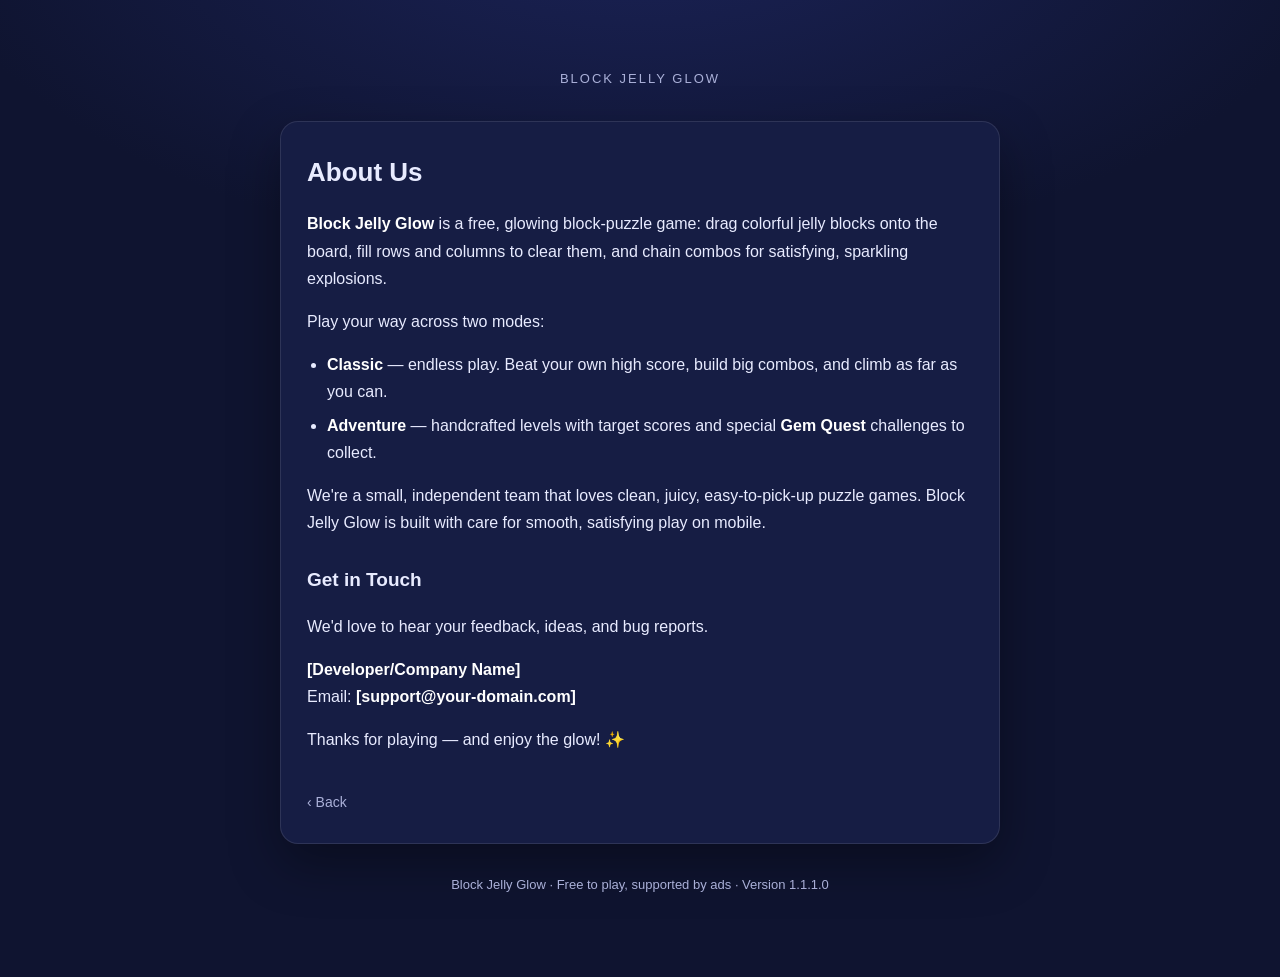
==== about-us.html @ dcab816d "Add files via upload Add privacy policy, terms of service, about us pages" ====
<!DOCTYPE html>
<html lang="en">
<head>
<meta charset="UTF-8">
<meta name="viewport" content="width=device-width, initial-scale=1.0">
<title>About Us — Block Jelly Glow</title>
<link rel="stylesheet" href="style.css">
</head>
<body>
<div class="wrap">
  <header class="hero">
    <span class="logo">Block Jelly Glow</span>
  </header>

  <div class="card">
    <h1 class="doc-title">About Us</h1>

    <p><strong>Block Jelly Glow</strong> is a free, glowing block-puzzle game: drag colorful jelly blocks onto the board, fill rows and columns to clear them, and chain combos for satisfying, sparkling explosions.</p>

    <p>Play your way across two modes:</p>
    <ul>
      <li><strong>Classic</strong> — endless play. Beat your own high score, build big combos, and climb as far as you can.</li>
      <li><strong>Adventure</strong> — handcrafted levels with target scores and special <strong>Gem Quest</strong> challenges to collect.</li>
    </ul>

    <p>We're a small, independent team that loves clean, juicy, easy-to-pick-up puzzle games. Block Jelly Glow is built with care for smooth, satisfying play on mobile.</p>

    <h2>Get in Touch</h2>
    <p>We'd love to hear your feedback, ideas, and bug reports.</p>
    <p><strong>[Developer/Company Name]</strong><br>
    Email: <strong>[support@your-domain.com]</strong></p>

    <p>Thanks for playing — and enjoy the glow! ✨</p>

    <a class="back" href="index.html">&lsaquo; Back</a>
  </div>

  <footer>
    Block Jelly Glow · Free to play, supported by ads · Version 1.1.1.0
  </footer>
</div>
</body>
</html>
---- style.css ----
:root {
  --bg: #0f1430;
  --card: #161d44;
  --accent: #5b6cff;
  --accent2: #7b5bff;
  --text: #e8ebff;
  --muted: #aab0d8;
  --line: rgba(255,255,255,0.10);
}

* { box-sizing: border-box; }

html { -webkit-text-size-adjust: 100%; }

body {
  margin: 0;
  font-family: -apple-system, BlinkMacSystemFont, "Segoe UI", Roboto, Helvetica, Arial, sans-serif;
  background: radial-gradient(1200px 600px at 50% -10%, #1b2358 0%, var(--bg) 60%);
  color: var(--text);
  line-height: 1.7;
}

.wrap {
  max-width: 760px;
  margin: 0 auto;
  padding: 24px 20px 80px;
}

header.hero {
  text-align: center;
  padding: 40px 16px 8px;
}

header.hero .logo {
  display: inline-block;
  font-size: 13px;
  letter-spacing: 2px;
  text-transform: uppercase;
  color: var(--muted);
}

header.hero h1 {
  margin: 6px 0 0;
  font-size: 30px;
  background: linear-gradient(90deg, var(--accent), var(--accent2));
  -webkit-background-clip: text;
  background-clip: text;
  color: transparent;
}

.card {
  background: var(--card);
  border: 1px solid var(--line);
  border-radius: 18px;
  padding: 28px 26px;
  margin-top: 22px;
  box-shadow: 0 20px 50px rgba(0,0,0,0.35);
}

h1.doc-title { font-size: 26px; margin: 0 0 4px; }
.updated { color: var(--muted); font-size: 14px; margin: 0 0 18px; }

h2 {
  font-size: 19px;
  margin: 28px 0 8px;
  padding-top: 14px;
  border-top: 1px solid var(--line);
}
h2:first-of-type { border-top: 0; padding-top: 0; }

p, li { color: var(--text); }
ul { padding-left: 20px; }
li { margin: 6px 0; }

a { color: #9fb0ff; word-break: break-word; }
a:hover { color: #c5cfff; }

strong { color: #fff; }

.home-links { list-style: none; padding: 0; margin: 8px 0 0; }
.home-links li { margin: 12px 0; }
.home-links a {
  display: block;
  padding: 16px 18px;
  background: rgba(255,255,255,0.04);
  border: 1px solid var(--line);
  border-radius: 12px;
  text-decoration: none;
  color: var(--text);
  font-weight: 600;
}
.home-links a:hover { background: rgba(255,255,255,0.08); }

footer {
  text-align: center;
  color: var(--muted);
  font-size: 13px;
  margin-top: 30px;
}
footer a { color: var(--muted); }

.back { display: inline-block; margin-top: 22px; color: var(--muted); text-decoration: none; font-size: 14px; }
.back:hover { color: var(--text); }
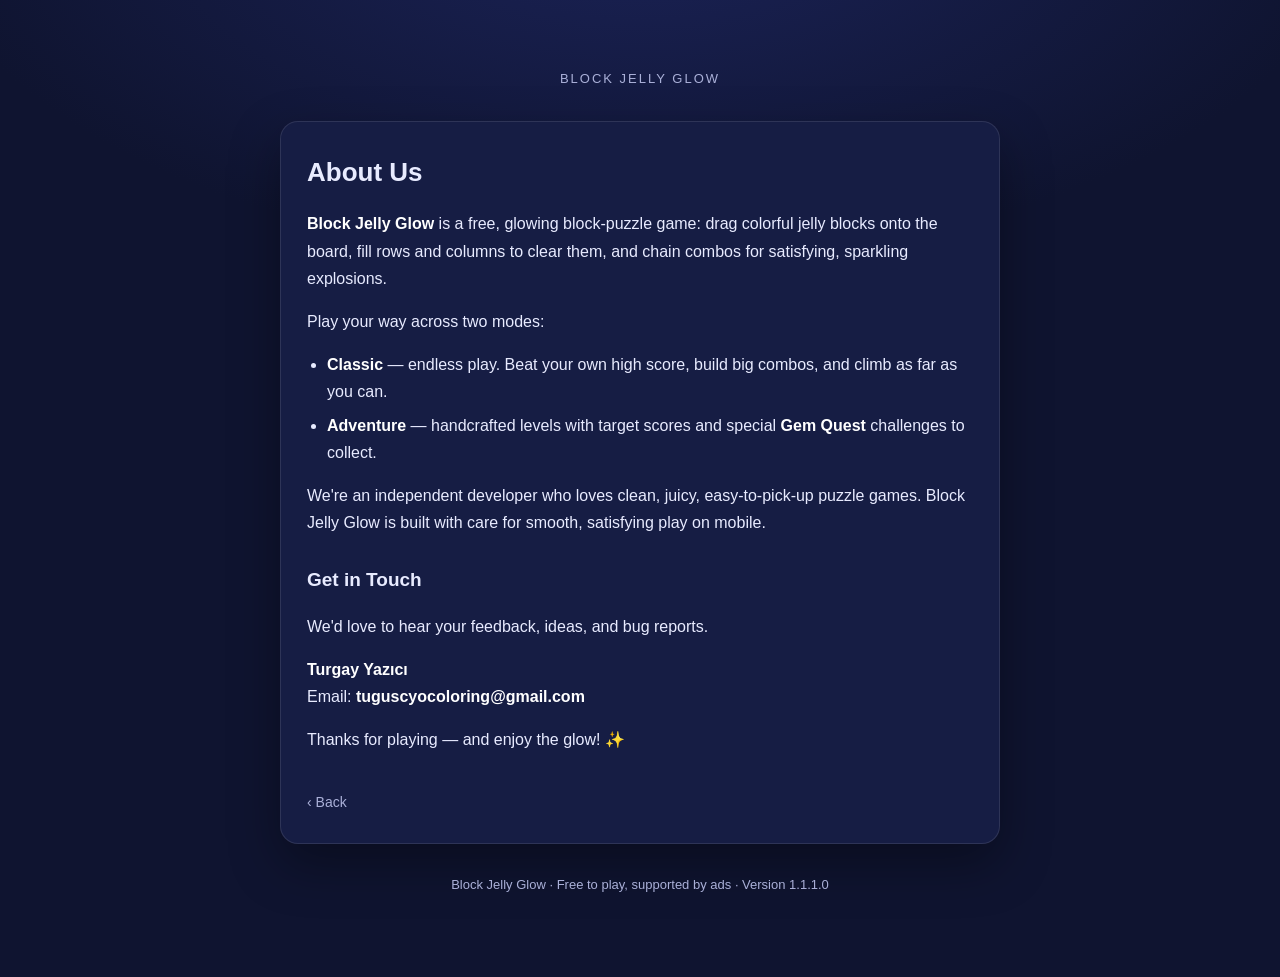
==== commit 7652e1f2: "Add files via upload" ====
--- a/about-us.html
+++ b/about-us.html
@@ -23,12 +23,12 @@
       <li><strong>Adventure</strong> — handcrafted levels with target scores and special <strong>Gem Quest</strong> challenges to collect.</li>
     </ul>
 
-    <p>We're a small, independent team that loves clean, juicy, easy-to-pick-up puzzle games. Block Jelly Glow is built with care for smooth, satisfying play on mobile.</p>
+    <p>We're an independent developer who loves clean, juicy, easy-to-pick-up puzzle games. Block Jelly Glow is built with care for smooth, satisfying play on mobile.</p>
 
     <h2>Get in Touch</h2>
     <p>We'd love to hear your feedback, ideas, and bug reports.</p>
-    <p><strong>[Developer/Company Name]</strong><br>
-    Email: <strong>[support@your-domain.com]</strong></p>
+    <p><strong>Turgay Yazıcı</strong><br>
+    Email: <strong>tuguscyocoloring@gmail.com</strong></p>
 
     <p>Thanks for playing — and enjoy the glow! ✨</p>
 
